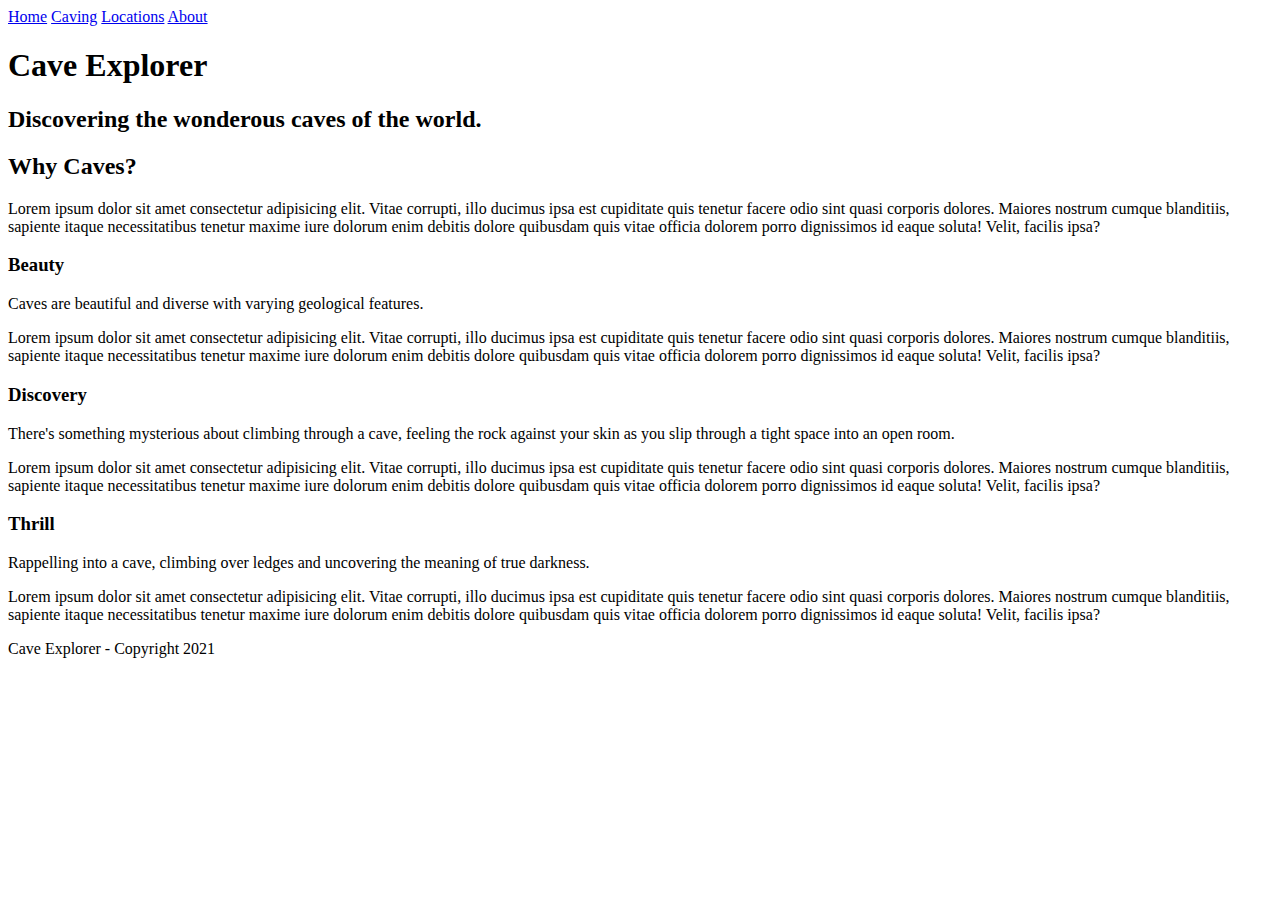
==== index.html @ d4d3daa2 "Add files via upload" ====
<!DOCTYPE html>
<html lang="en">
<head>
    <meta charset="UTF-8">
    <meta http-equiv="X-UA-Compatible" content="IE=edge">
    <meta name="viewport" content="width=device-width, initial-scale=1.0">
    <title>Cave Explorer</title>
    <link rel="stylesheet" href="css/styles.css">
    <!-- Google Fonts -->
    <link rel="preconnect" href="https://fonts.gstatic.com">
    <link href="https://fonts.googleapis.com/css2?family=Anaheim&display=swap" rel="stylesheet">
    <link href="https://fonts.googleapis.com/css2?family=Lato:wght@300&display=swap" rel="stylesheet">
</head>
<body>
    <nav>
        <div class="nav-links">
            <a href="index.html">Home</a>
            <a href="caving.html">Caving</a>
            <a href="locations.html">Locations</a>
            <a href="about.html">About</a>
        </div>       
    </nav>
    <div class="hero-box">
        <h1>Cave Explorer</h1>
        <h2>Discovering the wonderous caves of the world.</h2>
    </div>
    <div class="main">
        <section class="first-section">
            <h2>Why Caves?</h2>
            <p>Lorem ipsum dolor sit amet consectetur adipisicing elit. Vitae corrupti, illo ducimus ipsa est cupiditate quis tenetur facere odio sint quasi corporis dolores. Maiores nostrum cumque blanditiis, sapiente itaque necessitatibus tenetur maxime iure dolorum enim debitis dolore quibusdam quis vitae officia dolorem porro dignissimos id eaque soluta! Velit, facilis ipsa?</p>
        </section>
        <section>
            <h3>Beauty</h3>
            <p>Caves are beautiful and diverse with varying geological features.</p>
            <p>Lorem ipsum dolor sit amet consectetur adipisicing elit. Vitae corrupti, illo ducimus ipsa est cupiditate quis tenetur facere odio sint quasi corporis dolores. Maiores nostrum cumque blanditiis, sapiente itaque necessitatibus tenetur maxime iure dolorum enim debitis dolore quibusdam quis vitae officia dolorem porro dignissimos id eaque soluta! Velit, facilis ipsa?</p>
        </section>
        <section>
            <h3>Discovery</h3>
            <p>There's something mysterious about climbing through a cave, feeling the rock against your skin as you slip through a tight space into an open room.</p>
            <p>Lorem ipsum dolor sit amet consectetur adipisicing elit. Vitae corrupti, illo ducimus ipsa est cupiditate quis tenetur facere odio sint quasi corporis dolores. Maiores nostrum cumque blanditiis, sapiente itaque necessitatibus tenetur maxime iure dolorum enim debitis dolore quibusdam quis vitae officia dolorem porro dignissimos id eaque soluta! Velit, facilis ipsa?</p>
        </section>
        <section>
            <h3>Thrill</h3>
            <p>Rappelling into a cave, climbing over ledges and uncovering the meaning of true darkness.</p>
            <p>Lorem ipsum dolor sit amet consectetur adipisicing elit. Vitae corrupti, illo ducimus ipsa est cupiditate quis tenetur facere odio sint quasi corporis dolores. Maiores nostrum cumque blanditiis, sapiente itaque necessitatibus tenetur maxime iure dolorum enim debitis dolore quibusdam quis vitae officia dolorem porro dignissimos id eaque soluta! Velit, facilis ipsa?</p>
        </section>
    </div>
    <footer>
        Cave Explorer - Copyright 2021
    </footer>
    
    <script src="js/script.js"></script>
</body>
</html>
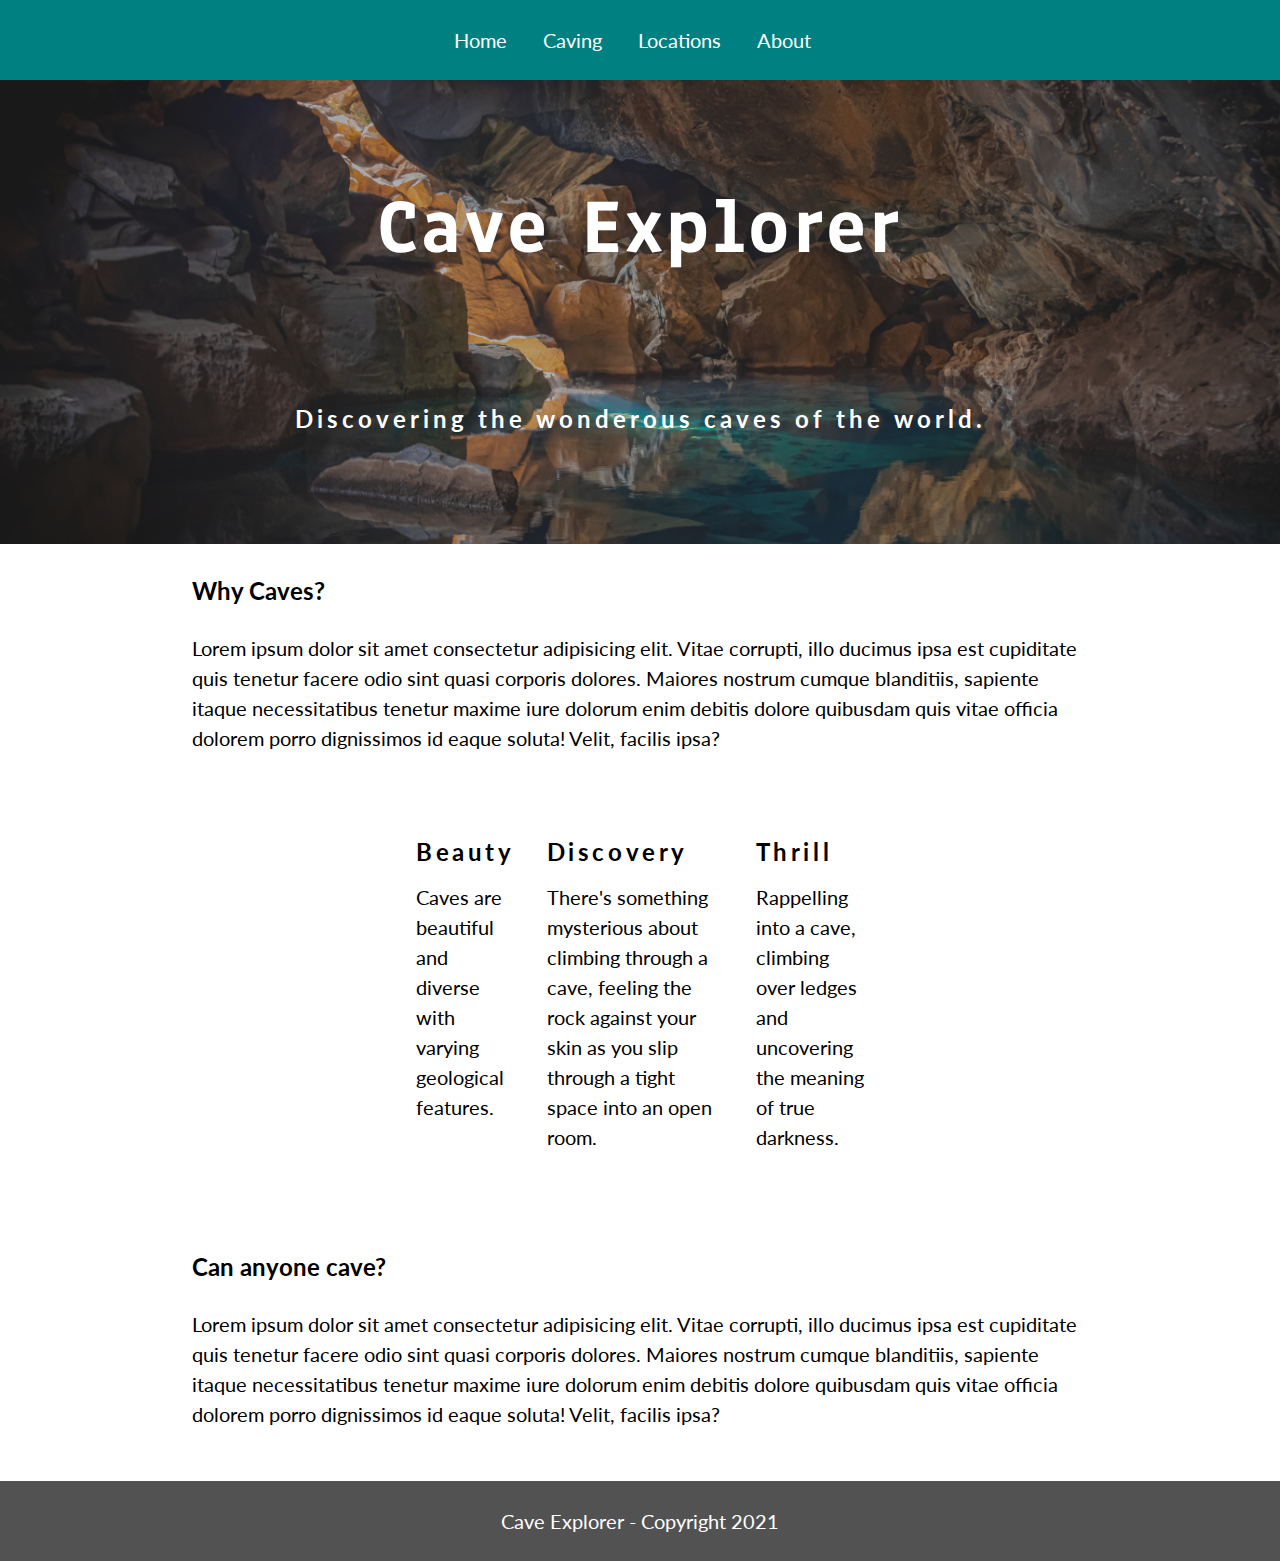
==== commit ddb32557: "Add files via upload" ====
--- a/index.html
+++ b/index.html
@@ -10,6 +10,7 @@
     <link rel="preconnect" href="https://fonts.gstatic.com">
     <link href="https://fonts.googleapis.com/css2?family=Anaheim&display=swap" rel="stylesheet">
     <link href="https://fonts.googleapis.com/css2?family=Lato:wght@300&display=swap" rel="stylesheet">
+    
 </head>
 <body>
     <nav>
@@ -20,35 +21,38 @@
             <a href="about.html">About</a>
         </div>       
     </nav>
-    <div class="hero-box">
+    <div class="hero-overlay"></div>
+    <div class="hero-box"> 
         <h1>Cave Explorer</h1>
         <h2>Discovering the wonderous caves of the world.</h2>
     </div>
-    <div class="main">
-        <section class="first-section">
-            <h2>Why Caves?</h2>
+    <div class="container">
+        <section class="section">
+            <h2 class="card-title">Why Caves?</h2>
             <p>Lorem ipsum dolor sit amet consectetur adipisicing elit. Vitae corrupti, illo ducimus ipsa est cupiditate quis tenetur facere odio sint quasi corporis dolores. Maiores nostrum cumque blanditiis, sapiente itaque necessitatibus tenetur maxime iure dolorum enim debitis dolore quibusdam quis vitae officia dolorem porro dignissimos id eaque soluta! Velit, facilis ipsa?</p>
         </section>
-        <section>
-            <h3>Beauty</h3>
-            <p>Caves are beautiful and diverse with varying geological features.</p>
+        <div class="tiles">
+            <div class="tile">
+                <h2 class="tile-title">Beauty</h2>
+                <p>Caves are beautiful and diverse with varying geological features.</p>
+            </div>
+            <div class="tile">
+                <h2 class="tile-title">Discovery</h2>
+                <p>There's something mysterious about climbing through a cave, feeling the rock against your skin as you slip through a tight space into an open room.</p>
+            </div>
+            <div class="tile">
+                <h2 class="tile-title">Thrill</h2>
+                <p>Rappelling into a cave, climbing over ledges and uncovering the meaning of true darkness.</p>
+            </div>
+        </div>
+        <section class="section">
+            <h2 class="card-title">Can anyone cave?</h2>
             <p>Lorem ipsum dolor sit amet consectetur adipisicing elit. Vitae corrupti, illo ducimus ipsa est cupiditate quis tenetur facere odio sint quasi corporis dolores. Maiores nostrum cumque blanditiis, sapiente itaque necessitatibus tenetur maxime iure dolorum enim debitis dolore quibusdam quis vitae officia dolorem porro dignissimos id eaque soluta! Velit, facilis ipsa?</p>
-        </section>
-        <section>
-            <h3>Discovery</h3>
-            <p>There's something mysterious about climbing through a cave, feeling the rock against your skin as you slip through a tight space into an open room.</p>
-            <p>Lorem ipsum dolor sit amet consectetur adipisicing elit. Vitae corrupti, illo ducimus ipsa est cupiditate quis tenetur facere odio sint quasi corporis dolores. Maiores nostrum cumque blanditiis, sapiente itaque necessitatibus tenetur maxime iure dolorum enim debitis dolore quibusdam quis vitae officia dolorem porro dignissimos id eaque soluta! Velit, facilis ipsa?</p>
-        </section>
-        <section>
-            <h3>Thrill</h3>
-            <p>Rappelling into a cave, climbing over ledges and uncovering the meaning of true darkness.</p>
-            <p>Lorem ipsum dolor sit amet consectetur adipisicing elit. Vitae corrupti, illo ducimus ipsa est cupiditate quis tenetur facere odio sint quasi corporis dolores. Maiores nostrum cumque blanditiis, sapiente itaque necessitatibus tenetur maxime iure dolorum enim debitis dolore quibusdam quis vitae officia dolorem porro dignissimos id eaque soluta! Velit, facilis ipsa?</p>
-        </section>
     </div>
+
     <footer>
         Cave Explorer - Copyright 2021
     </footer>
     
-    <script src="js/script.js"></script>
 </body>
 </html>--- a/css/styles.css
+++ b/css/styles.css
@@ -0,0 +1,244 @@
+:root {
+    --ff-primary: 'Anaheim', sans-serif;
+    --ff-secondary: 'Lato', sans-serif;
+    --clr-gray: rgb(82, 82, 82);
+    --clr-accent1: teal;
+    --clr-accent2:rgb(2, 199, 199);
+}
+
+h1{
+    font-size: 5rem;
+    font-family: var(--ff-primary);
+}
+
+h2{
+    margin-bottom: 1rem;
+    font-weight: bold;
+}
+
+a{
+    text-decoration: none;
+}
+
+p{
+    line-height: 1.5;
+    font-size: 1.25rem;
+    margin-bottom: 1em;
+}
+
+* { margin: 0; padding: 0; }
+
+/* Nav Bar */
+nav{
+    /* background-color: var(--clr-gray); */
+    background-color: var(--clr-accent1);
+    height: 5rem;
+    display: grid;
+    align-items: center;
+    justify-content: center;
+    width: 100%;
+}
+
+.nav-links{
+    display: inline-flex;
+    
+}
+
+nav a{
+    color: white;
+    margin-right: 1rem;
+    text-transform: capitalize;
+    font-size: 1.25rem;  
+    padding: 0.5em;
+}
+
+nav a:hover{
+    color: black;
+    background-color: var(--clr-accent2);
+    border-radius: 5px;
+
+}
+
+/* Hero Box */
+
+.hero-box{
+    color: white;
+    letter-spacing: 0.25rem;
+    display: grid;
+    place-items: center;
+    text-align: center;
+    height: 25rem;
+    position: relative;
+    background-color: rgba(63, 62, 62, 0.4);
+    padding: 2em;
+}
+
+.hero-overlay{
+    position: absolute;
+    height: 25rem;
+    width: 100%;
+    background: url(/images/cave1.jpg);
+    background-position: center;
+    background-size: cover;
+    padding: 2em;
+}
+
+
+/* Main */
+header{
+    max-width: 40ch;
+}
+
+header p{
+    font-size: 1.5rem;
+    font-style: italic;
+}
+
+.container{
+    min-height: 100vh;
+    margin: 0 auto;
+    font-family: var(--ff-secondary);
+}
+
+header{
+    margin: 0 auto;
+    text-align: center;
+}
+
+header h1{
+    margin-top: 1.5em;
+}
+
+body{
+    font-family: var(--ff-secondary);
+}
+
+section{
+    max-width: 60em;
+    padding: 2em;
+}
+
+.tiles{
+    padding: 1em;
+    margin: 0 auto;
+    max-width: 30rem;
+}
+
+.tile{
+    position: relative;
+    padding: 1em;
+    margin: 0 auto 1em;   
+}
+
+.tile-title{
+    letter-spacing: 0.15em;
+}
+
+.tile:hover{
+    background-color: var(--clr-accent2);
+    color: white;
+    border-left: 2px solid var(--clr-accent1);
+}
+
+.card-title{
+    position: relative;
+    padding-bottom: 0.5em;
+}
+.card-title::after{
+    content: "";
+    position: absolute;
+    background: var(--clr-accent1);
+    height: 3px;
+    width: 100%;
+    bottom:0;
+    left:0;
+
+    opacity: 1;
+}
+
+.card{
+    padding: 2rem;
+}
+.card:nth-of-type(2n){
+    flex-direction: row-reverse;
+}
+
+.card-info{
+    margin: 0 1em;
+}
+
+.image-box{ 
+    --width: 25rem;
+    --height: 18rem;
+    width: var(--width);
+    height: var(--height);
+    margin: 0 auto;
+}
+
+
+
+#ice-cave{
+    background: url("/images/cave2.jpg");
+    background-size: cover;
+    background-position: center;
+}
+
+#antelope-cave{
+    background: url("/images/antelope2.jpg");
+    background-size: cover;
+    background-position: center;
+}
+
+#glowworm-cave{
+    background: url("/images/glowworm1.jpg");
+    background-size: cover;
+    background-position: center;
+}
+
+#marble-cave{
+    background: url("/images/marble2.jpg");
+    background-size: cover;
+    background-position: center;
+}
+
+footer{
+    height: 5rem;
+    display: grid;
+    color: white;
+    font-size: 1.25rem;
+    place-items: center;
+    background-color: var(--clr-gray);
+}
+
+@media (min-width: 900px){
+    .container{
+        max-width: 60rem;
+    }
+    .cards{
+        display: flex;
+        flex-direction: column;
+        justify-content: space-between;
+    }
+
+    .card{
+        display: flex;
+    }
+
+    .image-box{
+        min-width: var(--width);
+        min-height: var(--height);
+        align-self: center;
+    }
+
+    .card-title::after{
+        opacity: 0;
+    }
+
+    .tiles{
+        display:flex;
+    }
+
+    .tile{
+        max-width: 50em;
+    }
+}